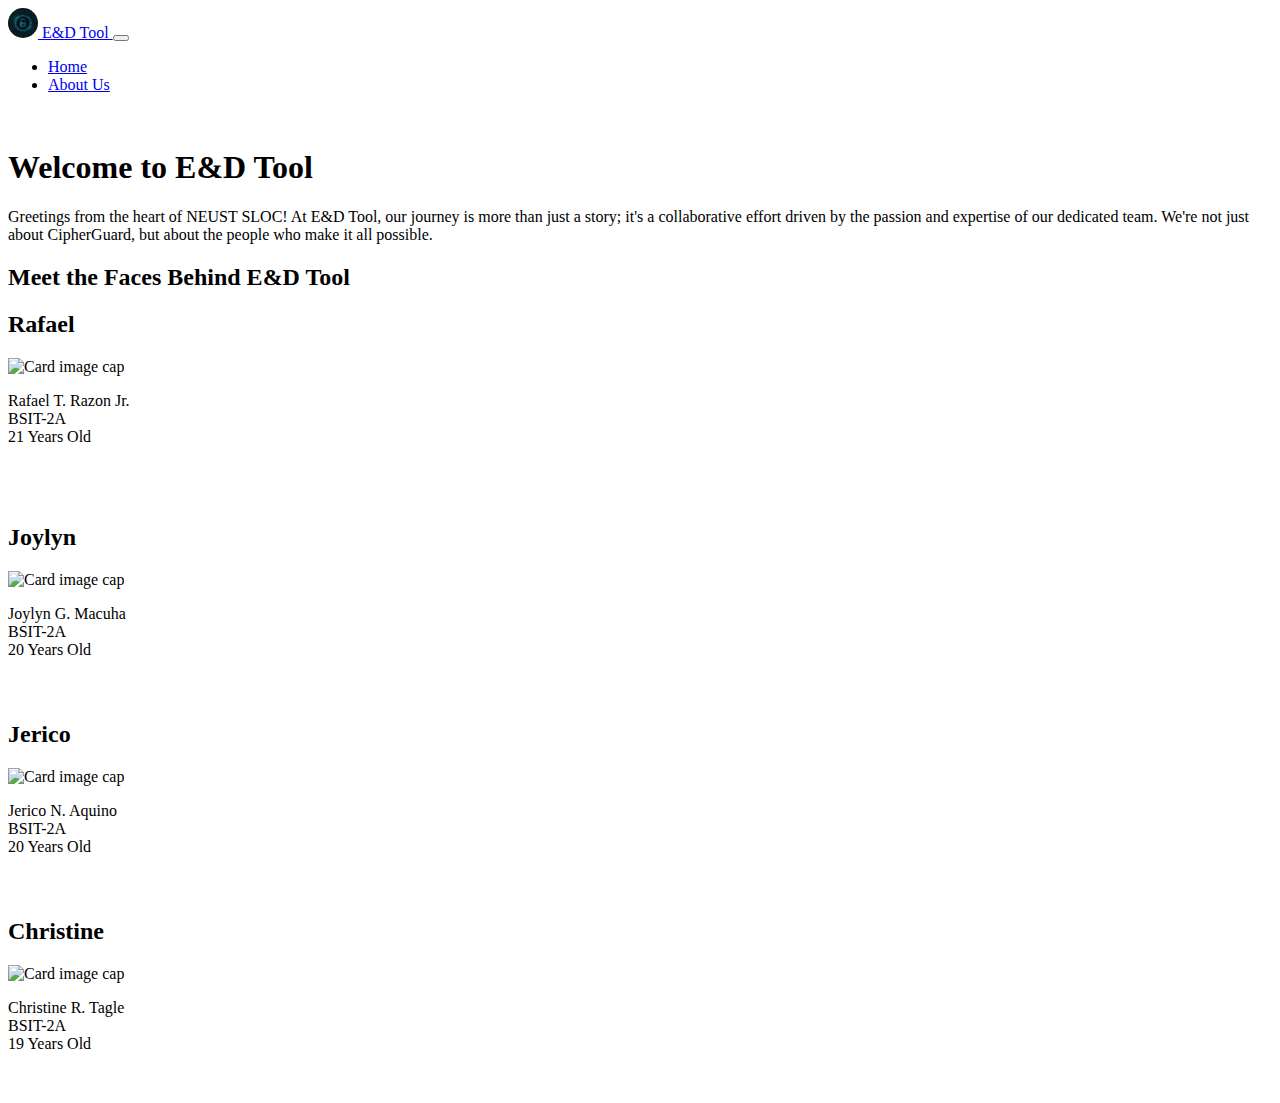
==== about.html @ 33dfcc88 "Add files via upload" ====
<!DOCTYPE html>
<html lang="en">

<head>
    <meta charset="UTF-8">
    <meta name="viewport" content="width=device-width, initial-scale=1.0">
    <title>About Us - Encryption and Decryption Tool</title>
    <link rel="icon" type="image/x-icon" href="picture/favicon.png">
    <link rel="stylesheet" href="css/bootstrap.min.css">
    <link rel="stylesheet" href="style.css">
    
</head>

<body>
    <nav class="navbar navbar-expand-lg navbar-dark bg-dark fixed-top">
        <div class="container">
            <a class="navbar-brand" href="index.html">
                <img src="enc.ico" alt="Your Brand Logo" width="30" height="30" style="border-radius: 100%;" class="d-inline-block align-top">
                E&D Tool
            </a>
            <button class="navbar-toggler" type="button" data-toggle="collapse" data-target="#navbarNav" aria-controls="navbarNav" aria-expanded="false" aria-label="Toggle navigation">
                <span class="navbar-toggler-icon"></span>
              </button>
            <div class="collapse navbar-collapse" id="navbarNav">
                <ul class="navbar-nav ml-auto">
                    <li class="nav-item">
                        <a class="nav-link" href="index.html">Home</a>
                    </li>
                    <li class="nav-item active">
                        <a class="nav-link font-weight-bold text-primary" href="about.html">About Us</a>
                    </li>
                </ul>
            </div>
        </div>
    </nav>
<br>
    <div class="container">
        <h1 class="mt-5">Welcome to E&D Tool</h1>
        <div class="container col-7">
        <p>Greetings from the heart of NEUST SLOC! At E&D Tool, our journey is more than just a story; it's a collaborative effort driven by the passion and expertise of our dedicated team. We're not just about CipherGuard, but about the people who make it all possible.</p>
        </div>
        <h2>Meet the Faces Behind E&D Tool</h2>
    </div>


        <div class="container-fluid">
       <div class="row">
        <div class="col-md-3">
            <div class="row">
            <div class="card" id="rafaelCard" style="width: 18rem;">
                <div class="card-header">
                    <h2>Rafael</h2>
                </div>
                <img class="card-img-top" src="picture/rafael.jpg" alt="Card image cap"  width="100%" height="54%">
                <div class="card-content" style="height:112.5px;">
                    <p>Rafael T. Razon Jr. <br>
                        BSIT-2A <br>
                        21 Years Old
                    </p>
                </div>
            </div>
        </div>
    </div>      

            <div class="col-md-3">
                <div class="row">
                <div class="card" id="joylynCard" style="width: 18rem;">
                    <div class="card-header">
                        <h2>Joylyn</h2>
                    </div>
                    <img class="card-img-top" src="picture/joylyn.jpg" alt="Card image cap"  width="100%" height="54%">
                    <div class="card-content" style="height:96px;">
                        <p>Joylyn G. Macuha <br>
                            BSIT-2A <br>
                            20 Years Old
                        </p>
                    </div>
                </div>
            </div>
        </div>

        <div class="col-md-3">
            <div class="row">
            <div class="card" id="jericoCard" style="width: 18rem;">
                <div class="card-header">
                    <h2>Jerico</h2>
                </div>
                <img class="card-img-top" src="picture/jerico.jpg" alt="Card image cap"  width="100%" height="54%">
                <div class="card-content" style="height:96px;">
                    <p>Jerico N. Aquino<br>
                        BSIT-2A <br>
                        20 Years Old
                    </p>
                </div>
            </div>
        </div>
    </div>

            <div class="col-md-3">
                <div class="row">
                <div class="card" id="christineCard" style="width: 18rem;">
                    <div class="card-header">
                        <h2>Christine</h2>
                    </div>
                    <img class="card-img-top" src="picture/christine.jpg" alt="Card image cap"  width="100%" height="54%">
                    <div class="card-content" style="height:96px;">
                        <p>Christine R. Tagle <br>
                            BSIT-2A <br>
                            19 Years Old
                        </p>
                    </div>
                </div>
            </div>
        </div>  
        </div>
</div>
    <script src="js/jquery.js"></script>
    <script src="js/popper.js"></script>
    <script src="js/bootstrap.min.js"></script>
</body>

</html>
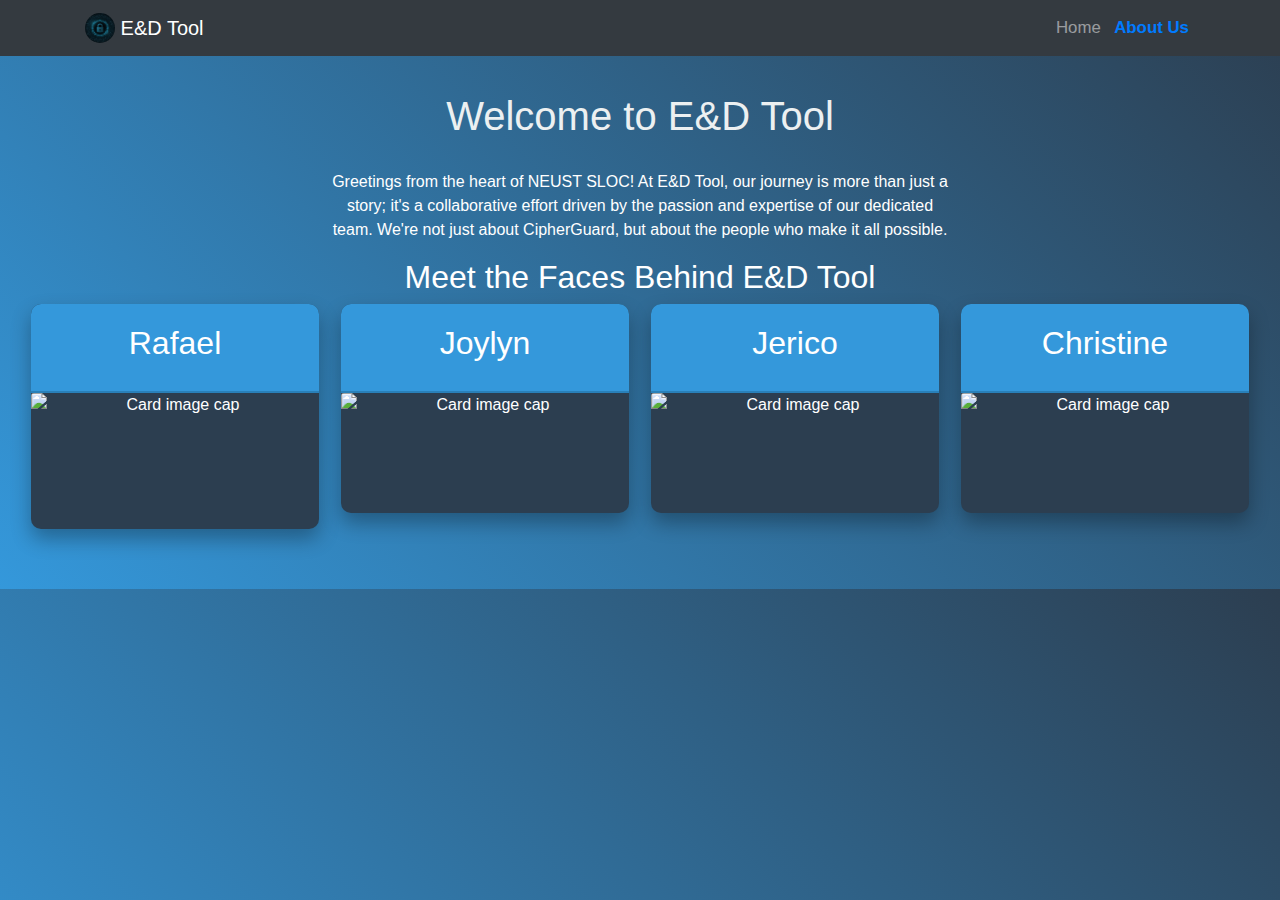
==== commit a257019f: "Update about.html" ====
--- a/about.html
+++ b/about.html
@@ -6,7 +6,10 @@
     <meta name="viewport" content="width=device-width, initial-scale=1.0">
     <title>About Us - Encryption and Decryption Tool</title>
     <link rel="icon" type="image/x-icon" href="picture/favicon.png">
-    <link rel="stylesheet" href="css/bootstrap.min.css">
+    <link rel="stylesheet" href="https://stackpath.bootstrapcdn.com/bootstrap/4.5.2/css/bootstrap.min.css">
+
+    <!-- Link to animate.css for animations -->
+    <link rel="stylesheet" href="https://cdnjs.cloudflare.com/ajax/libs/animate.css/4.1.1/animate.min.css">
     <link rel="stylesheet" href="style.css">
     
 </head>
@@ -114,9 +117,9 @@
         </div>  
         </div>
 </div>
-    <script src="js/jquery.js"></script>
-    <script src="js/popper.js"></script>
-    <script src="js/bootstrap.min.js"></script>
+<script src="https://code.jquery.com/jquery-3.5.1.slim.min.js"></script>
+<script src="https://cdn.jsdelivr.net/npm/@popperjs/core@2.10.2/dist/umd/popper.min.js"></script>
+<script src="https://stackpath.bootstrapcdn.com/bootstrap/4.5.2/js/bootstrap.min.js"></script>
 </body>
 
 </html>
--- a/style.css
+++ b/style.css
@@ -0,0 +1,110 @@
+body {
+    font-family: 'Arial', sans-serif;
+    text-align: center;
+    margin: 20px;
+    background: linear-gradient(45deg, #3498db, #2c3e50);
+    color: #fff;
+}
+
+h1 {
+    color: #ecf0f1;
+    margin-bottom: 30px;
+}
+
+.card {
+    border: none;
+    border-radius: 10px;
+    overflow: hidden;
+    background: #2c3e50;
+    box-shadow: 0 10px 20px rgba(0, 0, 0, 0.3);
+    transition: box-shadow 0.3s ease;
+
+}
+
+.card-header {
+    background-color: #3498db;
+    color: white;
+    padding: 20px;
+    border-bottom: 2px solid #2980b9;
+}
+
+.card-content {
+    padding: 20px;
+    text-align: left;
+}
+
+label {
+    display: block;
+    margin: 10px 0 5px;
+    color: #ecf0f1;
+    font-weight: bold;
+    text-align: left;
+}
+
+input {
+    width: 100%;
+    padding: 10px;
+    margin: 5px 0 15px;
+    box-sizing: border-box;
+    border: 1px solid #2980b9;
+    border-radius: 5px;
+    font-size: 1em;
+    background-color: #2c3e50;
+    color: #ecf0f1;
+    transition: border-color 0.3s ease, color 0.3s ease;
+}
+
+input:focus {
+    border-color: #3498db;
+    color: #3498db;
+}
+
+button {
+    background-color: #3498db;
+    color: white;
+    padding: 10px 20px;
+    margin: 10px 0;
+    border: none;
+    border-radius: 5px;
+    cursor: pointer;
+    font-size: 1em;
+    transition: background-color 0.3s ease, transform 0.2s ease;
+}
+
+button:hover {
+    background-color: #2980b9;
+    transform: scale(1.05);
+}
+
+.result {
+    margin-top: 20px;
+    padding: 20px;
+    border-radius: 10px;
+    background-color: #2c3e50;
+    display: none;
+    transition: box-shadow 0.3s ease, opacity 0.5s ease;
+}
+
+.result.fade-in {
+    opacity: 1;
+}
+
+@keyframes fadeIn {
+    from {
+        opacity: 0;
+    }
+
+    to {
+        opacity: 1;
+    }
+}
+.row{
+    justify-content: center;
+    margin-bottom: 30px;
+}
+.nav-link{
+    transform: scale(1.05);
+}
+.form-control{
+    width:1cm;
+}